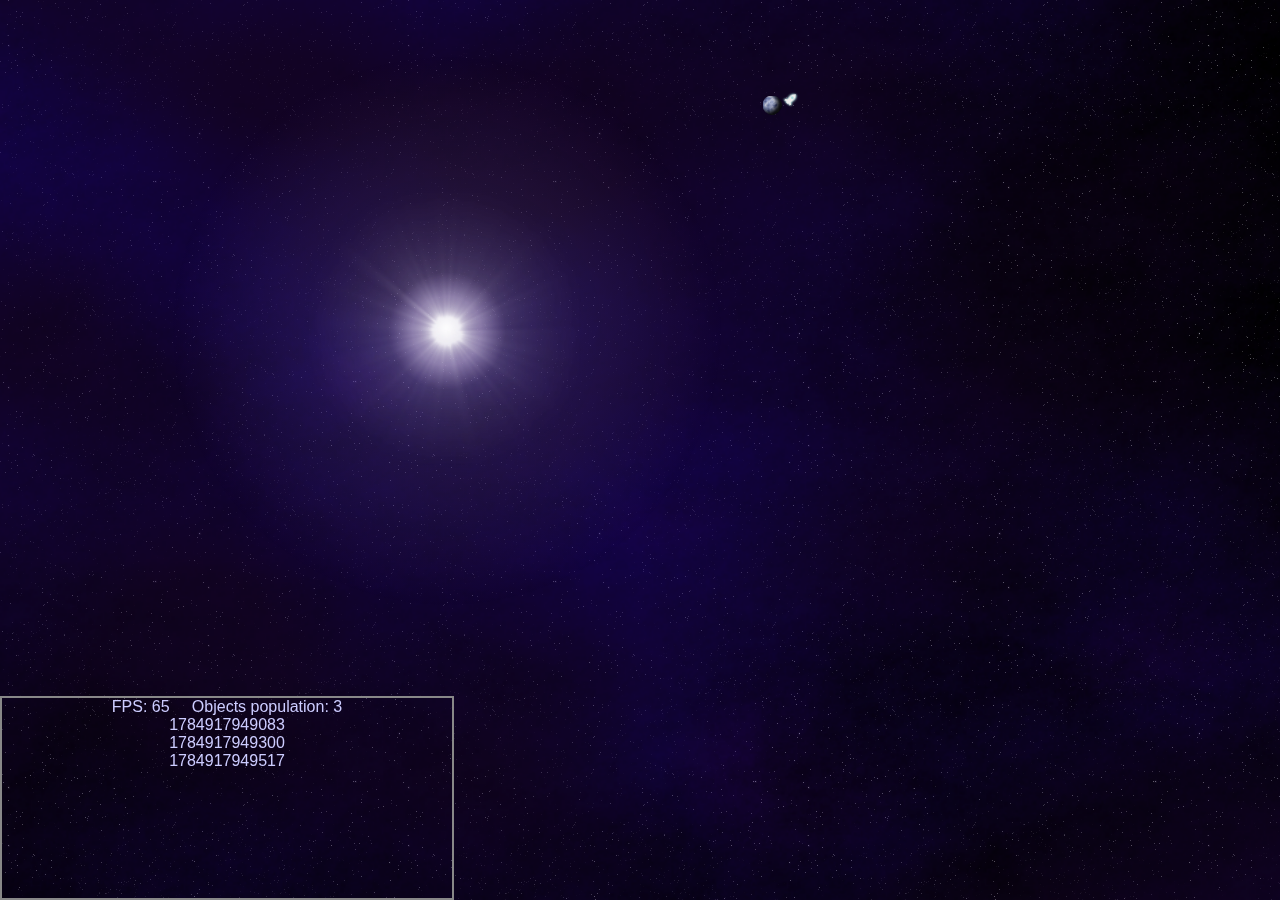
==== index.html @ be57b716 "Minification, build script" ====
<!DOCTYPE html>
<html>
	<head>
		<title> Spaaaace </title>
		<link href="css/style.css" media="screen" rel="stylesheet" type="text/css">
    </head>

	<body>
<!--    Planet art by GM_Shaber-->
        <div id="wrap">
            <canvas id="screen"></canvas>   
            <div id="log">
                <span id="fps">0</span>&nbsp&nbsp&nbsp&nbsp
                <span id="objcount">0</span>
                <div id="messages"></div>
            </div>
        </div>

        
        <script type="text/javascript" src="game.min.js"></script>
<!--
        <script type="text/javascript" src="FX.js"></script>
        <script type="text/javascript" src="utils.js"></script>
        <script type="text/javascript" src="controls.js"></script>
        
        <script type="text/javascript" src="space.js"></script>
        <script type="text/javascript" src="main.js"></script>
-->

	</body>
</html>
---- css/style.css ----
* { margin:0; padding:0; } /* to remove the top and left whitespace */

html, body { width:100%; height:100%; } /* just to be sure these are full screen*/

canvas { display:block; } /* To remove the scrollbars */

html , body {
	color: #ccf; 
	font-family: Helvetica;
	text-align: center;
    background: url("../img/bg.png"); 
}

#wrap{
    position: relative;
    width: 100%;
    height: 100%;
	background-image: url("../img/nebula.png"); 
    background-size: cover;
    background-repeat: no-repeat;
    background-position: center center;
}

#screen{
    position: absolute;
    top: 0;
    left: 0;
    z-index: 2;
}

#log{
    position: absolute;
    bottom: 0;
    left: 0;
    width: 450px;
    height: 200px;
    z-index: 3;
    border: 2px solid #888888;
}

#messages{
    max-height: 170px;
    overflow-y: scroll;
}
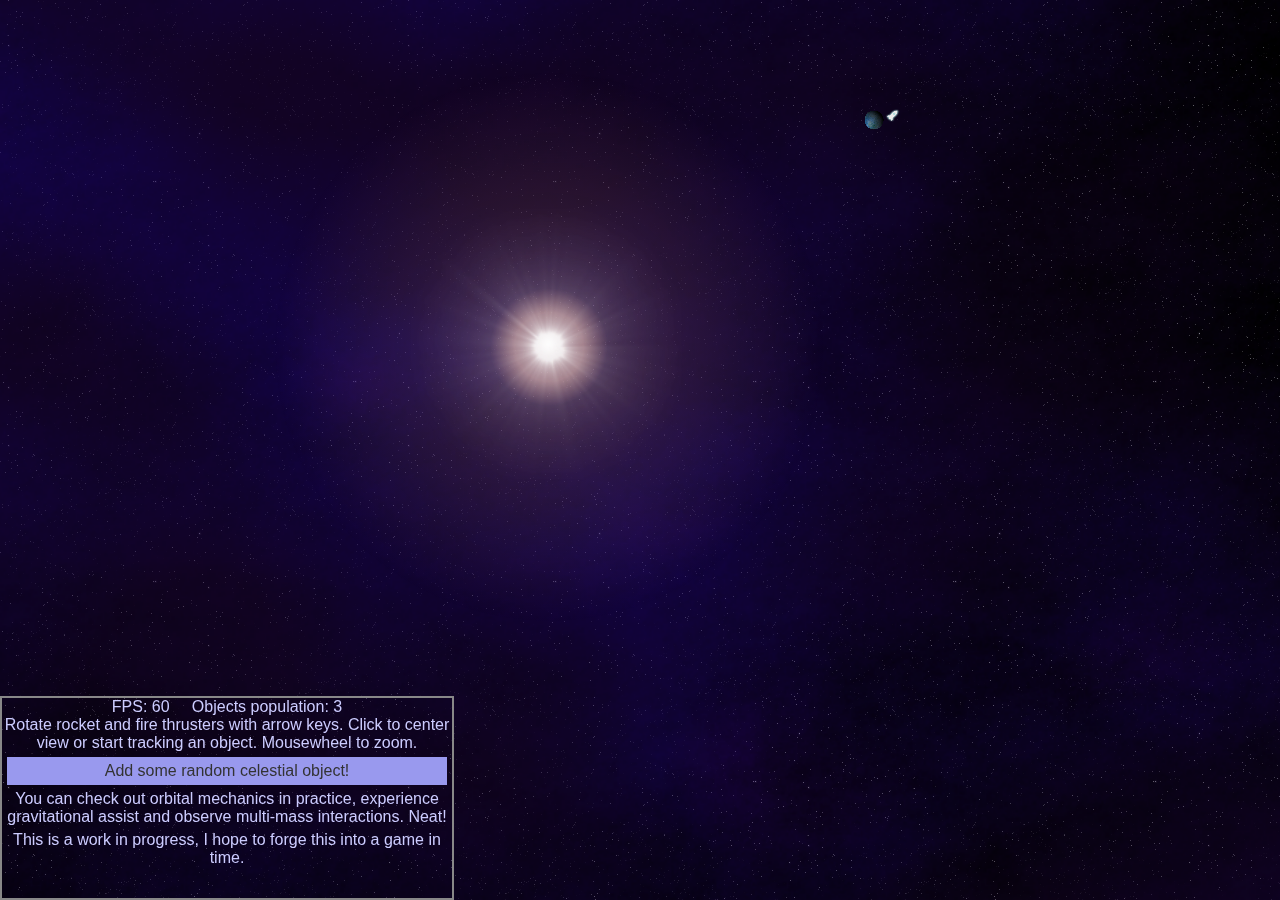
==== commit 9ecff646: "Unclean." ====
--- a/index.html
+++ b/index.html
@@ -6,26 +6,30 @@
     </head>
 
 	<body>
-<!--    Planet art by GM_Shaber-->
+<!--    Planet art by GM_Shaber -->
         <div id="wrap">
             <canvas id="screen"></canvas>   
+            <canvas id="ship" width="120" height="120"></canvas>
+            <canvas id="shadow" width="800" height="800"></canvas>
+            
             <div id="log">
                 <span id="fps">0</span>&nbsp&nbsp&nbsp&nbsp
                 <span id="objcount">0</span>
-                <div id="messages"></div>
+                <p>Rotate rocket and fire thrusters with arrow keys. Click to center view or start tracking an object. Mousewheel to zoom.</p>
+                <a id="feeder" href="#">Add some random celestial object!</a>
+                <div id="messages">You can check out orbital mechanics in practice, experience gravitational assist and observe multi-mass interactions. Neat!</div>
+                <p style="float: bottom;">This is a work in progress, I hope to forge this into a game in time.</p>
             </div>
         </div>
 
         
-        <script type="text/javascript" src="game.min.js"></script>
-<!--
-        <script type="text/javascript" src="FX.js"></script>
+<!--        <script type="text/javascript" src="game.min.js"></script>-->
+    <script type="text/javascript" src="FX.js"></script>
         <script type="text/javascript" src="utils.js"></script>
         <script type="text/javascript" src="controls.js"></script>
         
         <script type="text/javascript" src="space.js"></script>
         <script type="text/javascript" src="main.js"></script>
--->
 
 	</body>
 </html>
--- a/css/style.css
+++ b/css/style.css
@@ -21,11 +21,18 @@
     background-position: center center;
 }
 
-#screen{
+canvas{
     position: absolute;
     top: 0;
     left: 0;
+}
+
+#screen{
     z-index: 2;
+}
+
+#ship, #shadow{
+    display: none;
 }
 
 #log{
@@ -39,6 +46,15 @@
 }
 
 #messages{
-    max-height: 170px;
-    overflow-y: scroll;
-}+    margin: 5px;
+}
+
+#feeder{
+    display: block;
+    margin: 5px;
+    padding: 5px;
+    border: none;
+    background-color: #9999EE;
+    color: #333;
+    text-decoration: none;
+}
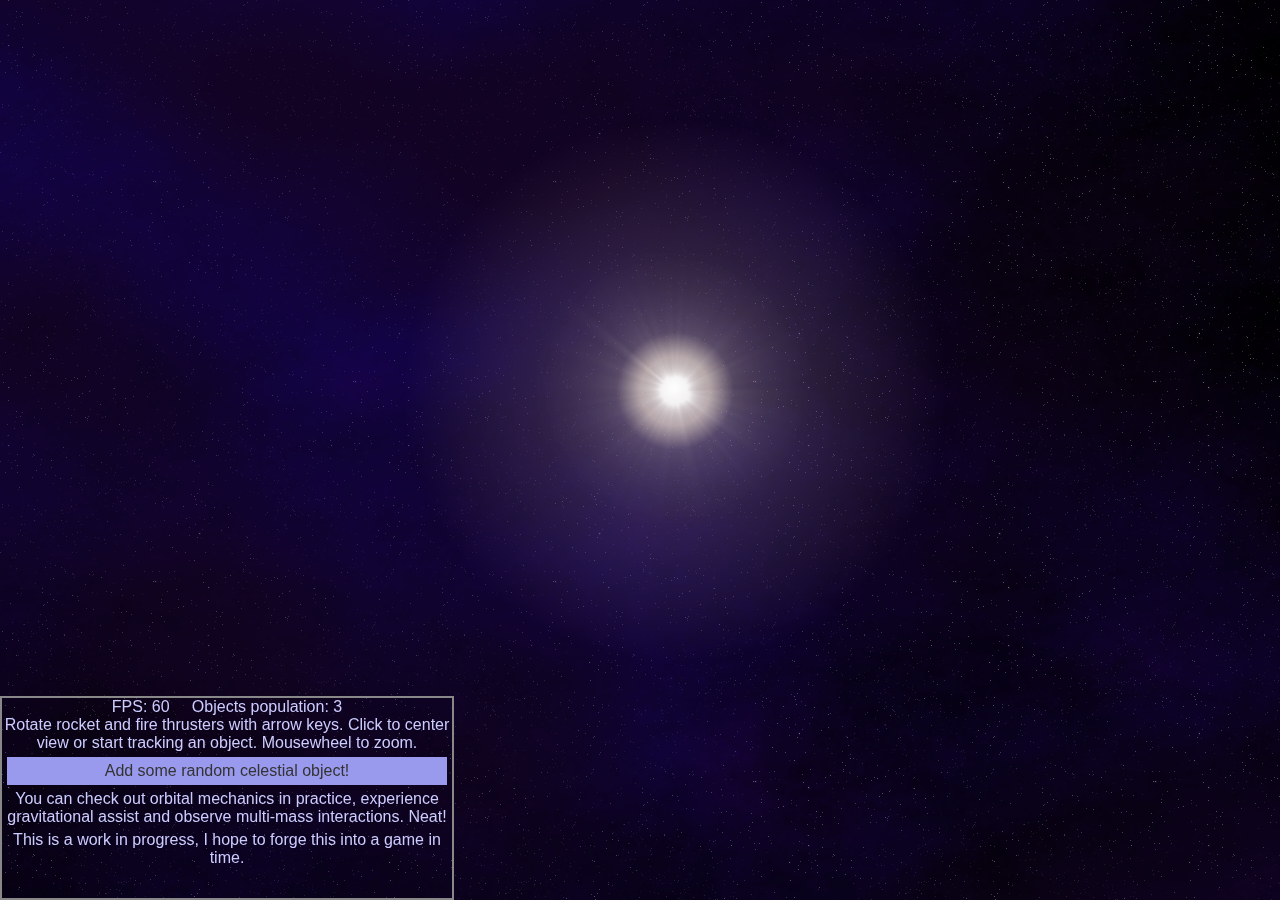
==== commit 923eed80: "Assets cleanup, shading." ====
--- a/index.html
+++ b/index.html
@@ -9,7 +9,7 @@
 <!--    Planet art by GM_Shaber -->
         <div id="wrap">
             <canvas id="screen"></canvas>   
-            <canvas id="ship" width="120" height="120"></canvas>
+            <canvas id="ship" width="200" height="200"></canvas>
             <canvas id="shadow" width="800" height="800"></canvas>
             
             <div id="log">
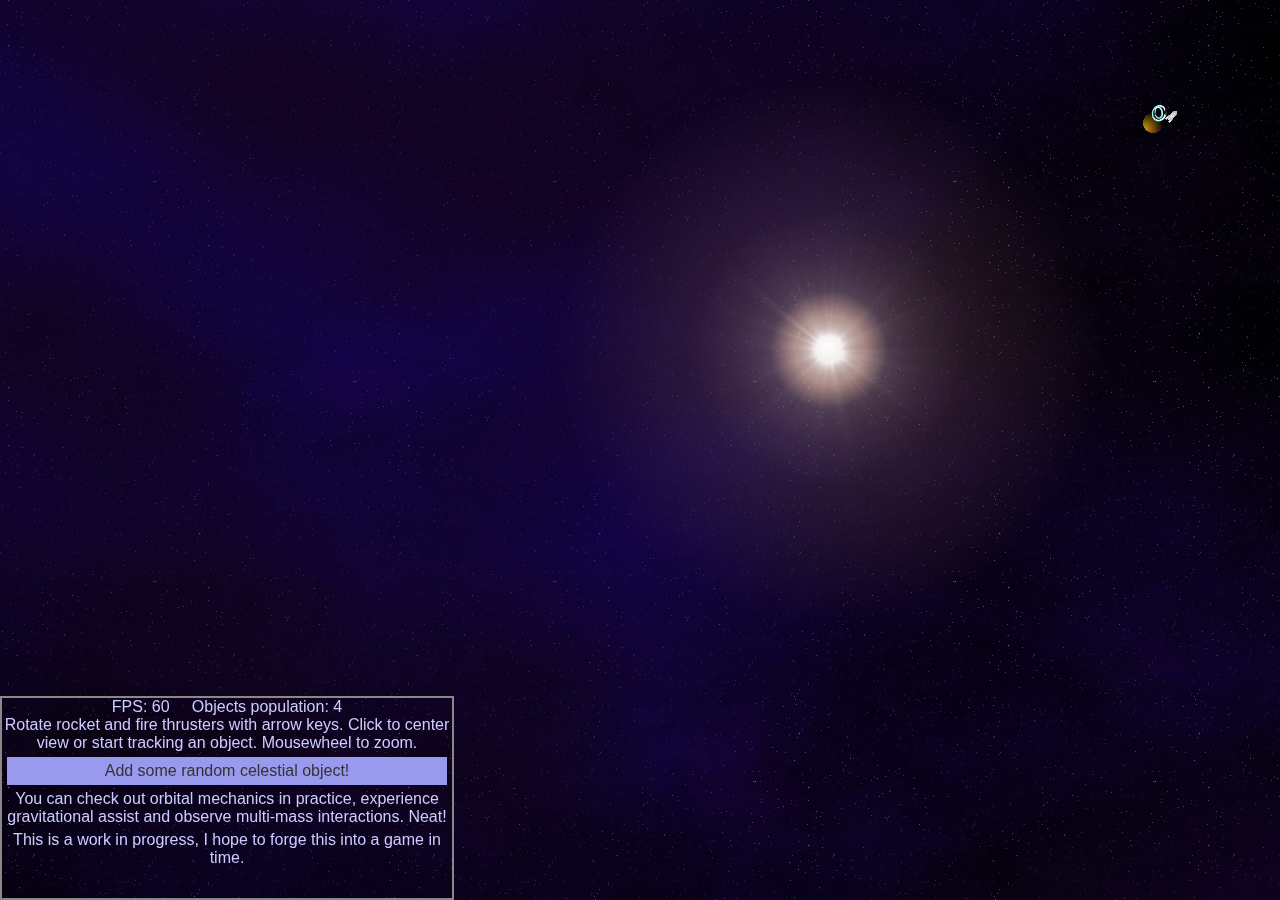
==== commit 588bc5dc: "Resizing sprites, drawing tinker" ====
--- a/index.html
+++ b/index.html
@@ -11,7 +11,6 @@
             <canvas id="screen"></canvas>   
             <canvas id="ship" width="200" height="200"></canvas>
             <canvas id="shadow" width="800" height="800"></canvas>
-            
             <div id="log">
                 <span id="fps">0</span>&nbsp&nbsp&nbsp&nbsp
                 <span id="objcount">0</span>
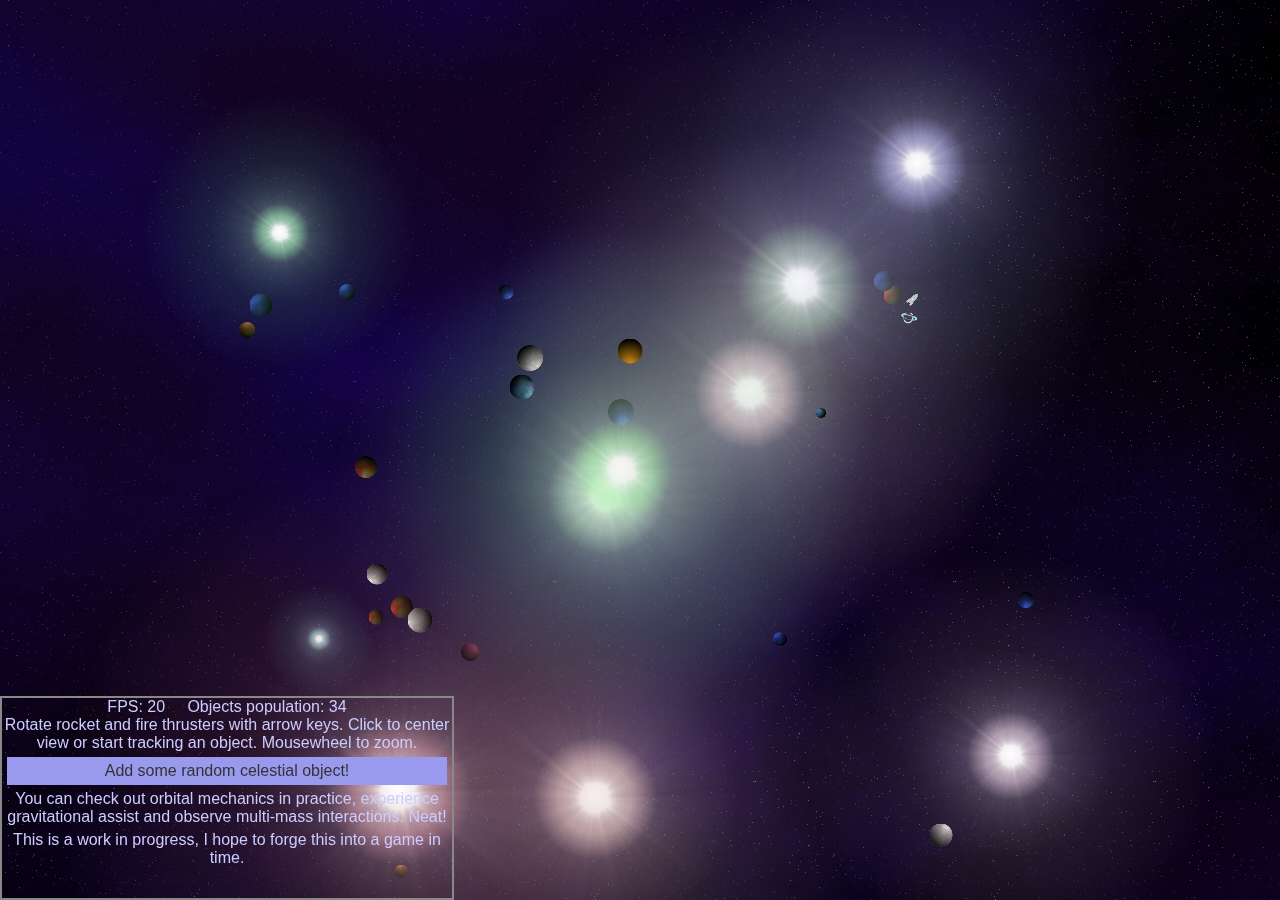
==== commit 14a6f450: "Architectural rework" ====
--- a/index.html
+++ b/index.html
@@ -22,13 +22,16 @@
         </div>
 
         
-<!--        <script type="text/javascript" src="game.min.js"></script>-->
+        <script type="text/javascript" src="game.min.js"></script>
+<!--
     <script type="text/javascript" src="FX.js"></script>
         <script type="text/javascript" src="utils.js"></script>
         <script type="text/javascript" src="controls.js"></script>
-        
-        <script type="text/javascript" src="space.js"></script>
+        <script type="text/javascript" src="phys.js"></script>
+        <script type="text/javascript" src="actors.js"></script>
+        <script type="text/javascript" src="level0.js"></script>
         <script type="text/javascript" src="main.js"></script>
+-->
 
 	</body>
 </html>
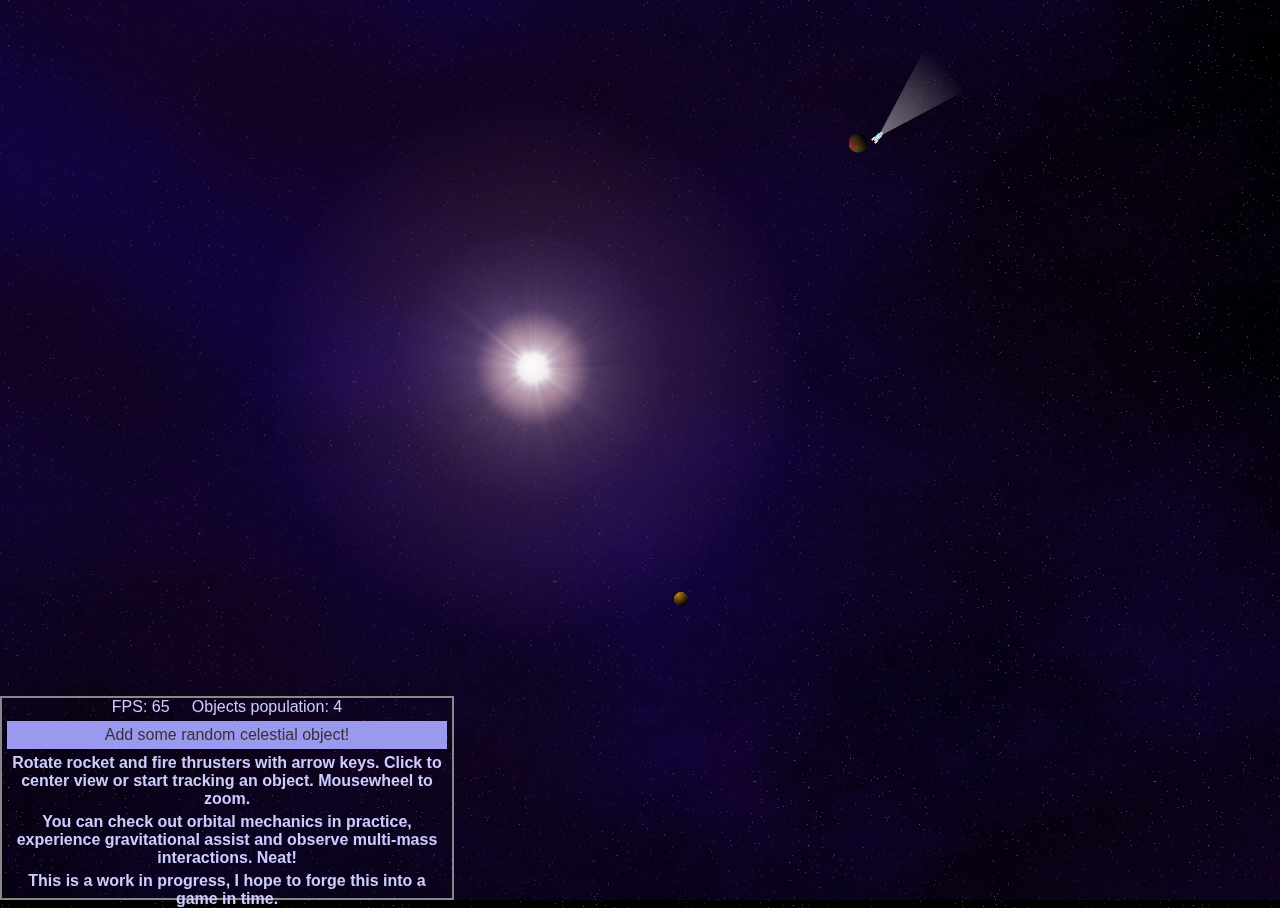
==== commit c31bd06d: "Encounters fixed, eating weaker enabled" ====
--- a/index.html
+++ b/index.html
@@ -14,16 +14,17 @@
             <div id="log">
                 <span id="fps">0</span>&nbsp&nbsp&nbsp&nbsp
                 <span id="objcount">0</span>
-                <p>Rotate rocket and fire thrusters with arrow keys. Click to center view or start tracking an object. Mousewheel to zoom.</p>
                 <a id="feeder" href="#">Add some random celestial object!</a>
-                <div id="messages">You can check out orbital mechanics in practice, experience gravitational assist and observe multi-mass interactions. Neat!</div>
-                <p style="float: bottom;">This is a work in progress, I hope to forge this into a game in time.</p>
+                <div id="messages">
+                    <p>Rotate rocket and fire thrusters with arrow keys. Click to center view or start tracking an object. Mousewheel to zoom.</p>
+                    <p>You can check out orbital mechanics in practice, experience gravitational assist and observe multi-mass interactions. Neat!</p>
+                    <p style="float: bottom;">This is a work in progress, I hope to forge this into a game in time.</p>
+                    </div>
             </div>
         </div>
 
         
-        <script type="text/javascript" src="game.min.js"></script>
-<!--
+<!--        <script type="text/javascript" src="game.min.js"></script>-->
     <script type="text/javascript" src="FX.js"></script>
         <script type="text/javascript" src="utils.js"></script>
         <script type="text/javascript" src="controls.js"></script>
@@ -31,7 +32,6 @@
         <script type="text/javascript" src="actors.js"></script>
         <script type="text/javascript" src="level0.js"></script>
         <script type="text/javascript" src="main.js"></script>
--->
 
 	</body>
 </html>
--- a/css/style.css
+++ b/css/style.css
@@ -45,8 +45,15 @@
     border: 2px solid #888888;
 }
 
-#messages{
+#log.extended{
+    width: 100%;
+    height: 100%;
+}
+
+#messages, #messages *{
     margin: 5px;
+    font-weight:bold;
+    color: "#ee22ee";
 }
 
 #feeder{
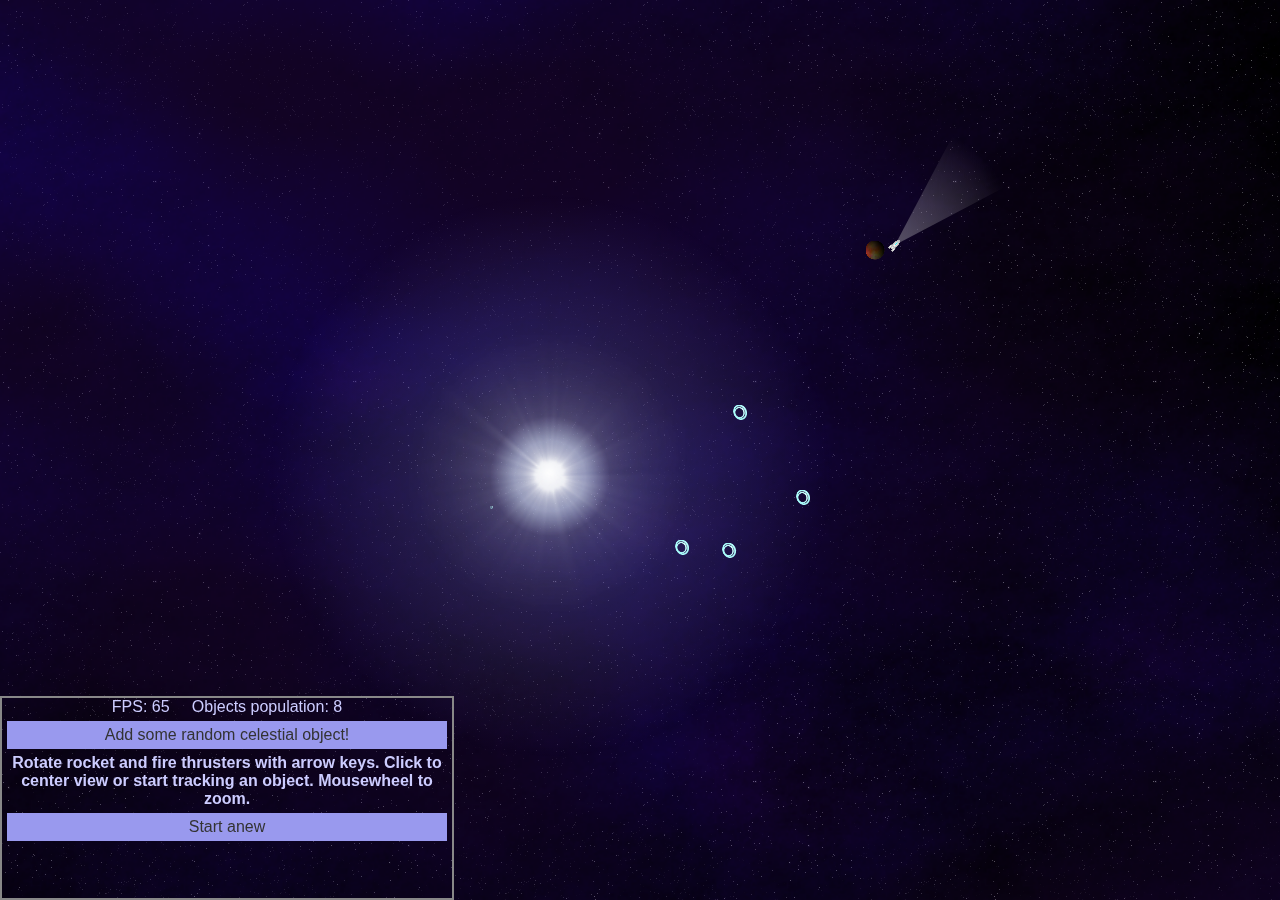
==== commit 963b773b: "Random checkpoints added, failure/success per level finally work. FIRST PLAYABLE VERSION." ====
--- a/index.html
+++ b/index.html
@@ -17,9 +17,8 @@
                 <a id="feeder" href="#">Add some random celestial object!</a>
                 <div id="messages">
                     <p>Rotate rocket and fire thrusters with arrow keys. Click to center view or start tracking an object. Mousewheel to zoom.</p>
-                    <p>You can check out orbital mechanics in practice, experience gravitational assist and observe multi-mass interactions. Neat!</p>
-                    <p style="float: bottom;">This is a work in progress, I hope to forge this into a game in time.</p>
                     </div>
+                <a id="reset" href="#">Start anew</a>
             </div>
         </div>
 
--- a/css/style.css
+++ b/css/style.css
@@ -46,8 +46,8 @@
 }
 
 #log.extended{
-    width: 100%;
-    height: 100%;
+    width: 900px;
+    height: 600px;
 }
 
 #messages, #messages *{
@@ -56,7 +56,7 @@
     color: "#ee22ee";
 }
 
-#feeder{
+#feeder, #reset{
     display: block;
     margin: 5px;
     padding: 5px;
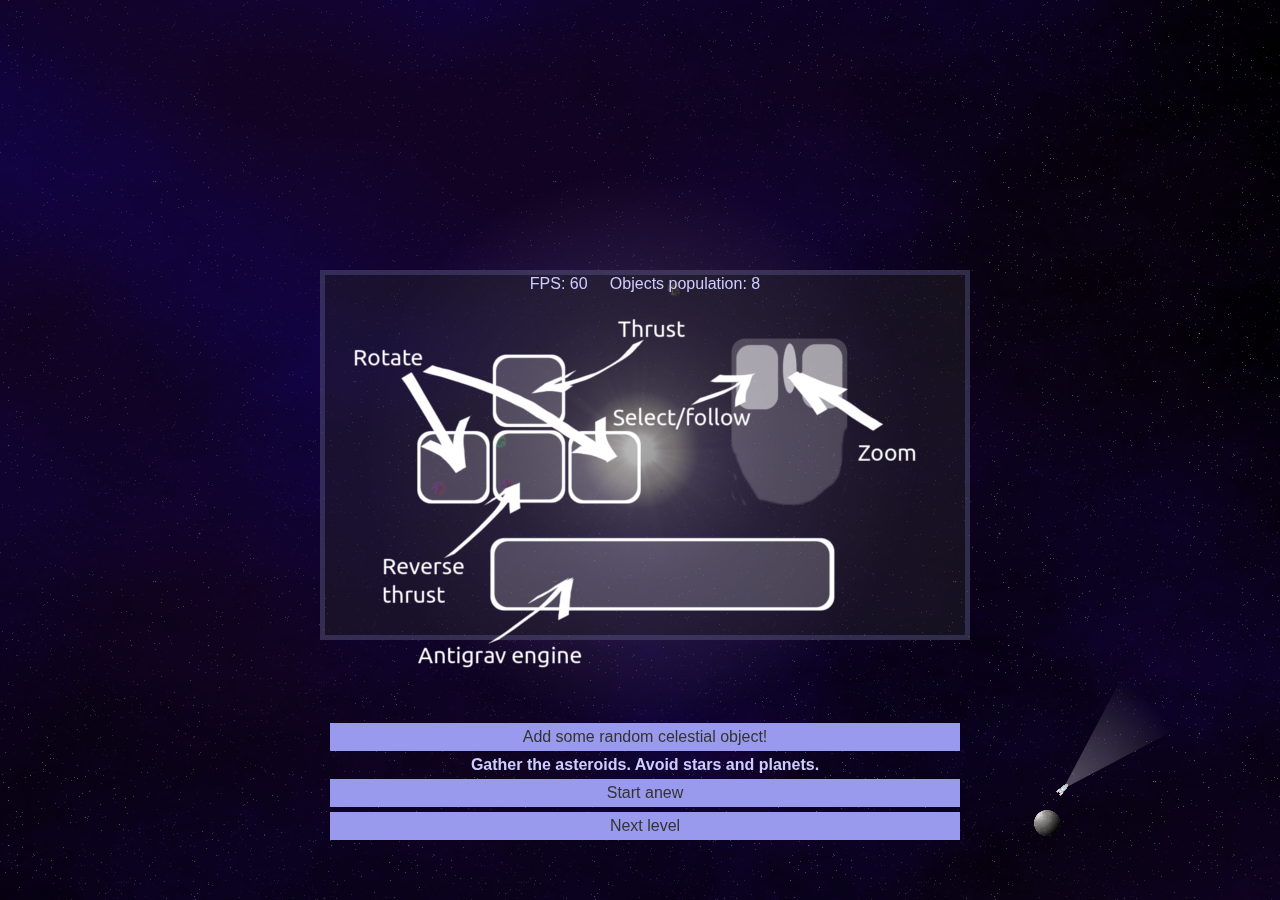
==== commit 637be2d6: "Sound and controls explanation" ====
--- a/index.html
+++ b/index.html
@@ -6,31 +6,24 @@
     </head>
 
 	<body>
-<!--    Planet art by GM_Shaber -->
         <div id="wrap">
             <canvas id="screen"></canvas>   
             <canvas id="ship" width="200" height="200"></canvas>
             <canvas id="shadow" width="800" height="800"></canvas>
-            <div id="log">
+            <div id="log" class="extended">
                 <span id="fps">0</span>&nbsp&nbsp&nbsp&nbsp
                 <span id="objcount">0</span>
+                <div id="helpscreen"></div>
                 <a id="feeder" href="#">Add some random celestial object!</a>
                 <div id="messages">
-                    <p>Rotate rocket and fire thrusters with arrow keys. Click to center view or start tracking an object. Mousewheel to zoom.</p>
+                    <p>Gather the asteroids. Avoid stars and planets.</p>
                     </div>
                 <a id="reset" href="#">Start anew</a>
+                <a id="next" href="#">Next level</a>
             </div>
         </div>
 
         
-<!--        <script type="text/javascript" src="game.min.js"></script>-->
-    <script type="text/javascript" src="FX.js"></script>
-        <script type="text/javascript" src="utils.js"></script>
-        <script type="text/javascript" src="controls.js"></script>
-        <script type="text/javascript" src="phys.js"></script>
-        <script type="text/javascript" src="actors.js"></script>
-        <script type="text/javascript" src="level0.js"></script>
-        <script type="text/javascript" src="main.js"></script>
-
+        <script type="text/javascript" src="game.min.js"></script>
 	</body>
 </html>
--- a/css/style.css
+++ b/css/style.css
@@ -37,17 +37,31 @@
 
 #log{
     position: absolute;
+    background-color: rgba(40, 40, 40, 0.4);
     bottom: 0;
     left: 0;
     width: 450px;
     height: 200px;
     z-index: 3;
-    border: 2px solid #888888;
+    border: 5px solid rgba(160, 160, 250, 0.2);
 }
 
 #log.extended{
-    width: 900px;
-    height: 600px;
+    top: 30%;
+    left: 25%;
+    width: 50%;
+    height: 40%;
+}
+
+#helpscreen{
+    height: 0;
+}
+
+#log.extended div#helpscreen{
+    background-image: url(../media/controls.png);
+    width: 600px;
+    height: 425px;
+    margin: auto;
 }
 
 #messages, #messages *{
@@ -56,7 +70,7 @@
     color: "#ee22ee";
 }
 
-#feeder, #reset{
+#feeder, #reset, #next{
     display: block;
     margin: 5px;
     padding: 5px;
